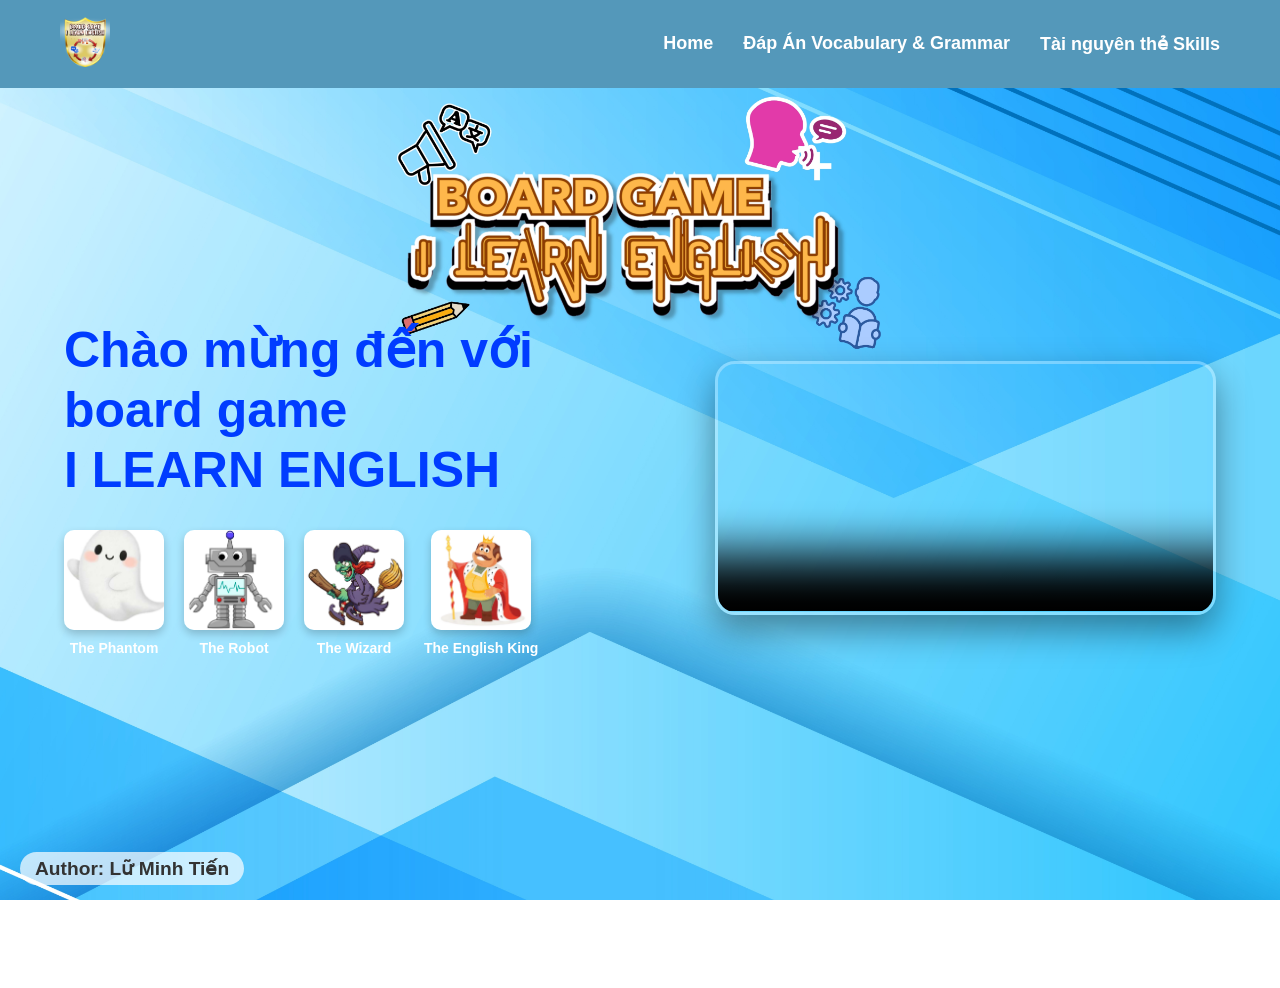
==== index.html @ 7a5797f1 "init project" ====
<!DOCTYPE html>
<html lang="en">
<head>
    <meta charset="UTF-8">
    <meta name="viewport" content="width=device-width, initial-scale=1.0">
    <title>Trang chủ</title>
    <link rel="stylesheet" href="css/trangchu.css">
</head>
<body>
    <header class="navbar">
        <a href="#" class="logo">
            <img src="image/logo.png" alt="I Learn English Logo">
        </a>
        <ul> 
            <li><a href="index.html">Home</a></li>
            <li><a href="html/Dapantrangchu.html">Đáp Án Vocabulary & Grammar</a></li>
            <li><a href="html/indexcuaskill.html">Tài nguyên thẻ Skills</a></li>
        </ul>
    </header>
    <section class="hero">
        <div class="hero-container">
                        <div class="hero-container">
         <div class="hero-text">
        <h1>Chào mừng đến với board game <br>I LEARN ENGLISH</h1>
        <div class="boss-btn-group">
            <a href="html/Grade 6.html" class="boss-btn" title="The Phantom">
                <img src="image/Phantom.png" alt="The Phantom">
                <span class="boss-name">The Phantom</span>
            </a>
            <a href="html/Grade 8.html" class="boss-btn" title="The Robot">
                <img src="image/robot.png" alt="The Robot">
                <span class="boss-name">The Robot</span>
            </a>
            <a href="html/Grade 9.html" class="boss-btn" title="The Wizard">
                <img src="image/Wizard (2).png" alt="The Wizard">
                <span class="boss-name">The Wizard</span>
            </a>
            <a href="html/Grade h.html" class="boss-btn" title="The English King">
                <img src="image/King (2).png" alt="The English King">
                <span class="boss-name">The English King</span>
            </a>
        </div>
    </div>
            <div class="hero-video">
                <video controls poster="image/video.png">
                    <source src="video/I_Learn_English.mp4" type="video/mp4">
                    Trình duyệt của bạn không hỗ trợ thẻ video.
                </video>
            </div>

        </div>
    </section>
    <div class="author-tag">
    Author: Lữ Minh Tiến
</div>
</body>
</html>
---- css/trangchu.css ----
* { margin: 0;
padding: 0;
 box-sizing: border-box;
font-family: Arial, Helvetica, sans-serif;}
.navbar {background-color: #5498ba;
    padding: 17px 60px;
    display: flex;
 justify-content: space-between;
    align-items: center;
    z-index: 10;}
.navbar .logo img {max-width: 50px;
    height: auto;}
.navbar ul {list-style: none;
    display: flex;
    gap: 30px;}
.navbar ul li a {color: #fff;
    text-decoration: none;
    font-size: 18px;
    font-weight: bold;}
.navbar ul li a:hover {color: 1a3340;}
.hero {height: 100vh; 
    background:
url(../image/2.jpg) center/cover no-repeat fixed;
    display: flex;
    align-items: center;
    justify-content: center;
    padding: 0 5%;
    overflow: hidden;}
.hero-container { display: flex;
    align-items: center;
   justify-content: space-between;
    width: 100%;
    max-width: 1200px;
    gap: 50px;
    padding-bottom: 50px; }
.hero-text {  flex: 1.2;
    text-align: left;
    color: #003cff;}
.hero-text h1 {   font-size: 50px;
    margin-bottom: 30px;
    line-height: 1.2;}
.hero-video {    flex: 1;
    display: flex;
    justify-content: center;}
.hero-video video {width: 100%;
    max-width: 550px;
    border-radius: 20px;
   box-shadow: 0 15px 35px 
rgba(0,0,0,0.4);
   border: 3px solid rgba(255, 255, 255, 0.3); }
.boss-btn-group {  display: flex;
    gap: 20px;
    margin-top: 30px;
    flex-wrap: wrap;}
.boss-btn {display: flex;
    flex-direction: column;
    align-items: center;
    text-decoration: none;
              transition: transform 0.2s ease-in-out;}
.boss-btn img { width: 100px;
    height: auto;
    border-radius: 10px;
    box-shadow: 0 4px 8px rgba(0,0,0,0.2);}
.boss-name {margin-top: 10px;
    color: #fff;
    font-size: 14px;
    font-weight: bold;}
.boss-btn:hover {transform: scale(1.1);}
.author-tag {   position: fixed;
    bottom: 15px;
    left: 20px;
    font-size: 1.2rem;
    font-weight: bold;
    color: #333;
    background-color: rgba(255, 255, 255, 0.7);
    padding: 5px 15px;
    border-radius: 20px;
    z-index: 1000;
    pointer-events: none;}
@media (max-width: 992px) { .navbar {padding: 15px 20px;
        flex-direction: column;
        gap: 10px; }
.hero { height: auto; 
        min-height: 100vh;
        overflow-y: auto;
        padding: 40px 20px;    }
.hero-container {flex-direction: column;
        text-align: center;  }
.hero-text {text-align: center;}
.hero-text h1 {font-size: 32px;}
.boss-btn-group { justify-content: center;}
.hero-video video {max-width: 100%;}
.author-tag {font-size: 1rem;
        left: 50%;
 transform: translateX(-50%);}}
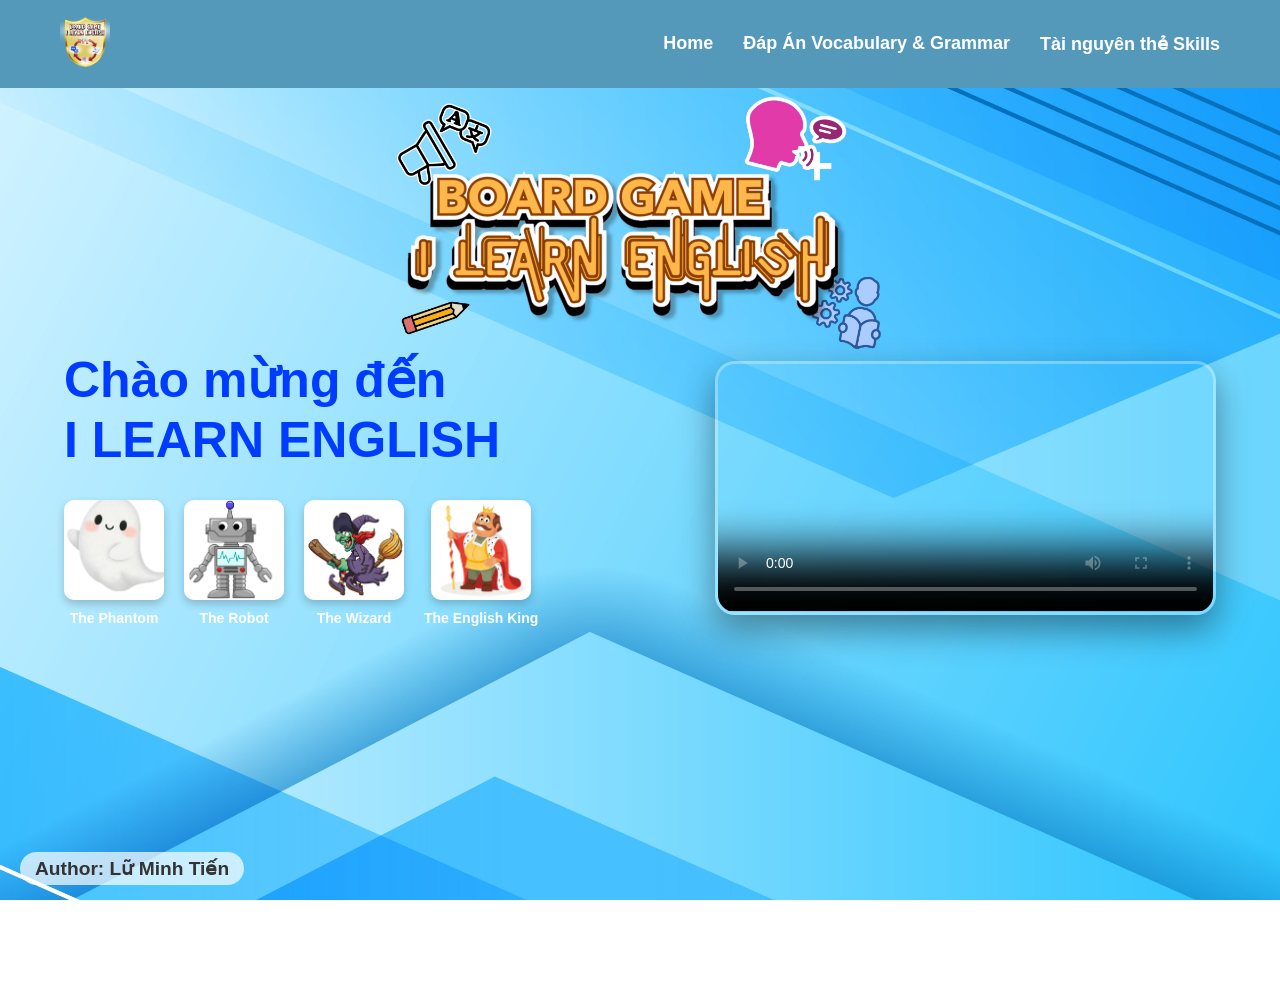
==== commit ddca325f: "Update index.html" ====
--- a/index.html
+++ b/index.html
@@ -21,7 +21,7 @@
         <div class="hero-container">
                         <div class="hero-container">
          <div class="hero-text">
-        <h1>Chào mừng đến với board game <br>I LEARN ENGLISH</h1>
+        <h1>Chào mừng đến <br>I LEARN ENGLISH</h1>
         <div class="boss-btn-group">
             <a href="html/Grade 6.html" class="boss-btn" title="The Phantom">
                 <img src="image/Phantom.png" alt="The Phantom">
@@ -54,4 +54,4 @@
     Author: Lữ Minh Tiến
 </div>
 </body>
-</html>+</html>
